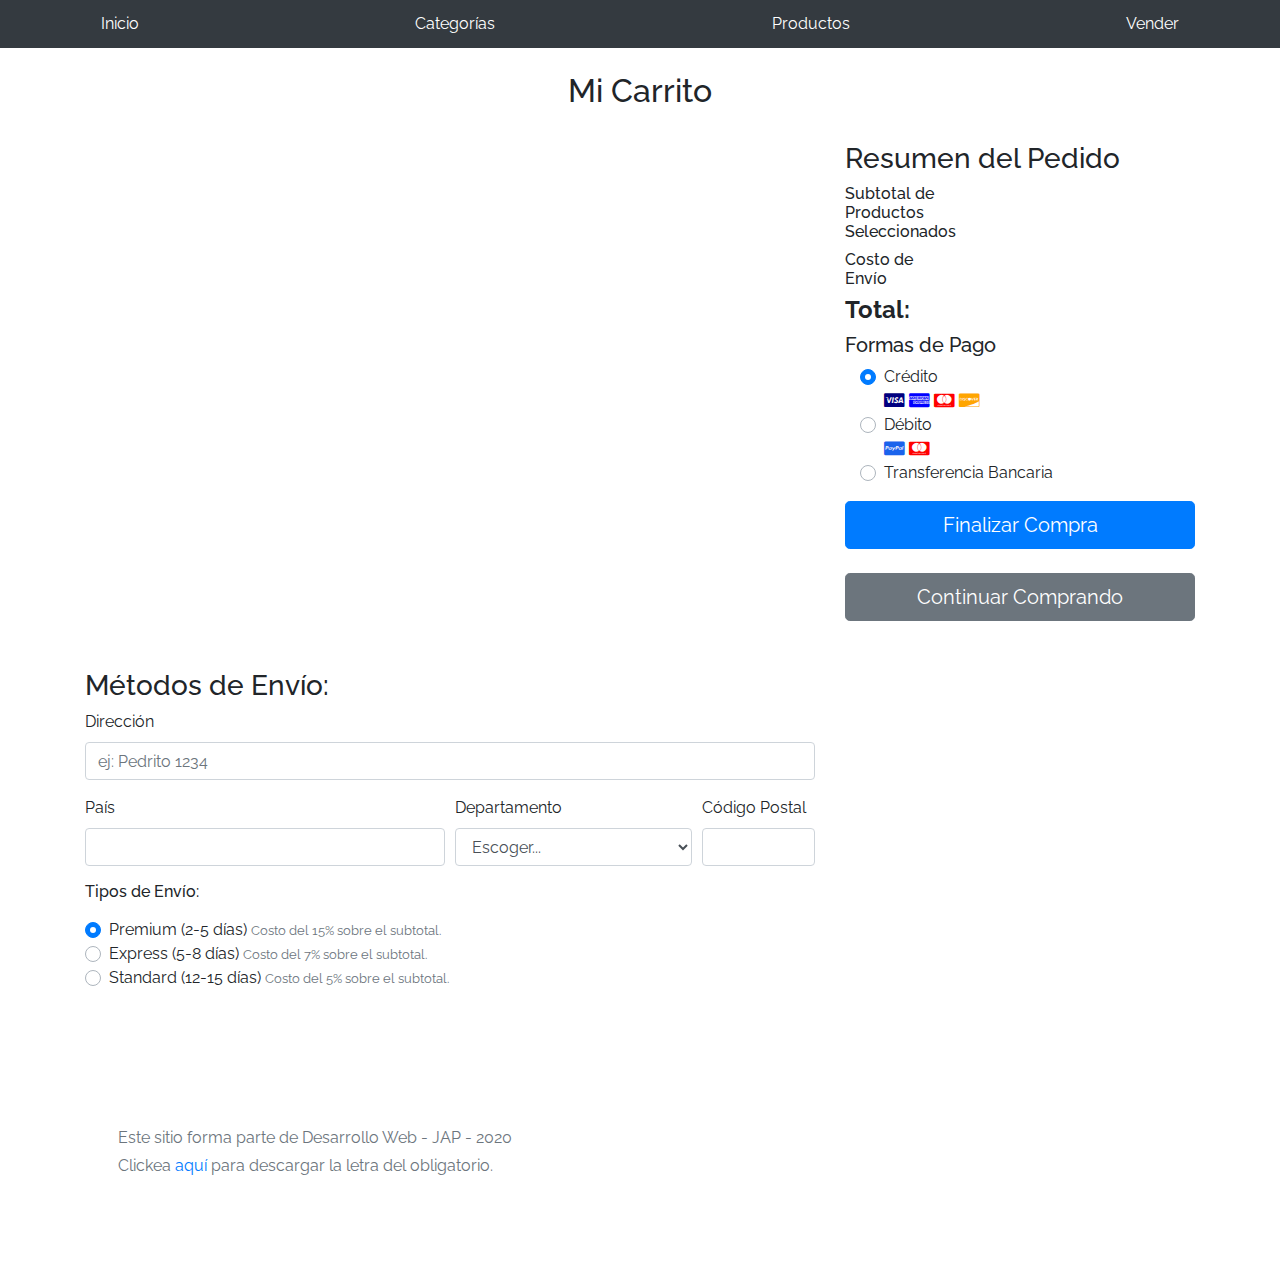
==== cart.html @ c2a8f1bd "entrega5.6" ====
<!DOCTYPE html>
<!-- saved from url=(0049)https://getbootstrap.com/docs/4.3/examples/album/ -->
<html lang="en">

<head>
  <meta http-equiv="Content-Type" content="text/html; charset=UTF-8">

  <meta name="viewport" content="width=device-width, initial-scale=1, shrink-to-fit=no">
  <meta name="description" content="">
  <title>eMercado - Todo lo que busques está aquí</title>

  <link rel="canonical" href="https://getbootstrap.com/docs/4.3/examples/album/">
  <link href="https://fonts.googleapis.com/css?family=Raleway:300,300i,400,400i,700,700i,900,900i" rel="stylesheet">
  <link rel="stylesheet" href="https://cdnjs.cloudflare.com/ajax/libs/font-awesome/4.7.0/css/font-awesome.min.css">

  <style>
    .bd-placeholder-img {
      font-size: 1.125rem;
      text-anchor: middle;
      -webkit-user-select: none;
      -moz-user-select: none;
      -ms-user-select: none;
      user-select: none;
    }

    @media (min-width: 768px) {
      .bd-placeholder-img-lg {
        font-size: 3.5rem;
      }
    }
  </style>
  <link href="css/bootstrap.min.css" rel="stylesheet">
  <link href="css/styles.css" rel="stylesheet">
  <link href="css/dropzone.css" rel="stylesheet">
</head>

<body>
  <nav class="site-header sticky-top py-1 bg-dark">
    <div class="container d-flex flex-column flex-md-row justify-content-between nav-item">
      <a class="py-2 d-none d-md-inline-block nav-link" href="inicioPag.html">Inicio</a>
      <a class="py-2 d-none d-md-inline-block nav-link" href="categories.html">Categorías</a>
      <a class="py-2 d-none d-md-inline-block nav-link" href="products.html">Productos</a>
      <a class="py-2 d-none d-md-inline-block nav-link" href="sell.html">Vender</a>
      <div class="btn-group" id="info-usuario" style="display: none;">
        <button type="button" class="btn btn-primary" id="usuario"></button>
        <button type="button" class="btn btn-primary dropdown-toggle dropdown-toggle-split" data-toggle="dropdown"
          aria-haspopup="true" aria-expanded="false">
          <span class="sr-only">Toggle Dropdown</span>
        </button>
        <div class="dropdown-menu">
          <a class="dropdown-item" href="my-profile.html">Perfil</a>
          <a class="dropdown-item" href="cart.html">Mi Carrito</a>
          <div class="dropdown-divider"></div>
          <a id="salir" class="dropdown-item" href="index.html">Cerrar Sesión</a>
        </div>
      </div>
    </div>
  </nav>
  <div class="container">
    <div class="text-center">
      <br>
      <h2>Mi Carrito</h2>
      <br>
    </div>
    <div class="row">
      <div class="col-12 col-md-8">
        <div id="productosSeleccionados"></div>


      </div>


      <div class="col-md-4 align-item-end">
        <h3>Resumen del Pedido</h3>

        <div class="row">
          <div class="col-md-4">
            <h6>Subtotal de Productos Seleccionados</h6>
          </div>
          <div class="col-md-3 ml-md-auto" id="totalDeProductos"></div>

        </div>
        <div class="row">
          <div class="col-md-4">
            <h6>Costo de Envío</h6>
          </div>
          <div class="col-md-3 ml-md-auto" id="costoEnvio"></div>

        </div>
        <div class="row">
          <div class="col-md-4">
            <h4><strong>Total:</strong></h4>
          </div>
          <div class="col-md-3 ml-md-auto" id="precioFinal"><strong></strong></div>
        </div>
        <div>
          <h5>Formas de Pago</h5>
          <fieldset class="form-group col align-self-center">
            <div class="row">
              <div class="col-sm-10" id="seleccionarPago">
                <div class="custom-control custom-radio">
                  <input class="custom-control-input" type="radio" name="pagosForma" id="credito" value="option1"
                  checked>
                  <label class="custom-control-label" for="credito">
                    Crédito
                  </label>
                  <div class="icon-container">
                    <i class="fa fa-cc-visa" style="color:navy;"></i>
                    <i class="fa fa-cc-amex" style="color:blue;"></i>
                    <i class="fa fa-cc-mastercard" style="color:red;"></i>
                    <i class="fa fa-cc-discover" style="color:orange;"></i>
                  </div>
                </div>
                <div class="custom-control custom-radio">
                  <input class="custom-control-input" type="radio" name="pagosForma" id="debito" value="option2">
                  <label class="custom-control-label" for="debito">
                    Débito
                  </label>
                  <div class="icon-container">
                    <i class="fa fa-cc-paypal" style="color:rgb(26, 99, 236);"></i>
                    <i class="fa fa-cc-mastercard" style="color:red;"></i>
                  </div>
                </div>
                <div class="custom-control custom-radio">
                  <input class="custom-control-input" type="radio" name="pagosForma" id="transferenciaBancaria"
                    value="option3">
                  <label class="custom-control-label" for="transferenciaBancaria">
                    Transferencia Bancaria
                  </label>
                </div>
              </div>
            </div>
          </fieldset>
        </div>

        <button type="submit" class="btn btn-primary btn-lg btn-block" id="finalizarCompra">Finalizar Compra</button>

        <br>

        <a class="btn btn-secondary btn-lg btn-block" href="products.html" role="button">Continuar Comprando</a>

        <br>
      </div>


      <div class="col-12 col-md-8">
        <br>

        <h3>Métodos de Envío:</h3>
        <form>
          <div class="form-group">
            <label for="inputDireccion">Dirección</label>
            <input type="text" class="form-control" id="inputDireccion" placeholder="ej: Pedrito 1234">
          </div>
          <div class="form-row">
            <div class="form-group col-md-6">
              <label for="inputPais">País</label>
              <input type="text" class="form-control" id="inputPais">
            </div>
            <div class="form-group col-md-4">
              <label for="inputDepartamento">Departamento</label>
              <select id="inputDepartamento" class="form-control">
                <option selected>Escoger...</option>
                <option>Artigas</option>
                <option>Canelones</option>
                <option>Cerro Largo</option>
                <option>Colonia</option>
                <option>Durazno</option>
                <option>Flores</option>
                <option>Florida</option>
                <option>Lavalleja</option>
                <option>Maldonado</option>
                <option>Montevideo</option>
                <option>Paysandú</option>
                <option>Río Negro</option>
                <option>Rivera</option>
                <option>Rocha</option>
                <option>Salto</option>
                <option>San José</option>
                <option>Soriano</option>
                <option>Tacuarembó</option>
                <option>Treinta y Tres</option>
              </select>
            </div>
            <div class="form-group col-md-2">
              <label for="inputCodigoPostal">Código Postal</label>
              <input type="number" class="form-control" id="inputCodigoPostal">
            </div>
          </div>
          <h6>Tipos de Envío:</h6>
          <div class="d-block my-3" id="sleccionarTipoEnvio">
            <div class="custom-control custom-radio">
              <input id="tipoPremium" name="envioTipo" type="radio" class="custom-control-input" checked
                value="0.15" required="">
              <label class="custom-control-label" for="tipoPremium">Premium (2-5 días) <small class="text-muted">Costo
                  del 15% sobre el subtotal.</small></label>
            </div>
            <div class="custom-control custom-radio">
              <input id="tipoExpress" name="envioTipo" type="radio" class="custom-control-input" 
                value="0.07" required="">
              <label class="custom-control-label" for="tipoExpress">Express (5-8 días) <small class="text-muted">Costo
                  del 7% sobre el subtotal.</small></label>
            </div>
            <div class="custom-control custom-radio">
              <input id="tipoStandard" name="envioTipo" type="radio" class="custom-control-input" 
                value="0.05" required="">
              <label class="custom-control-label" for="tipoStandard">Standard (12-15 días) <small
                  class="text-muted">Costo del 5% sobre el subtotal.</small></label>
            </div>

          </div>
        </form>
        <br>

      </div>
      <footer class="text-muted">
        <div class="container p-5">
          <p>Este sitio forma parte de Desarrollo Web - JAP - 2020</p>
          <p>Clickea <a target="_blank" href="Letra.pdf">aquí</a> para descargar la letra del obligatorio.</p>
        </div>
      </footer>


    </div>
  </div>
  <div id="spinner-wrapper">
    <div class="lds-ring">
      <div></div>
      <div></div>
      <div></div>
      <div></div>
    </div>
  </div>
  <script src="js/jquery-3.4.1.min.js"></script>
  <script src="js/bootstrap.bundle.min.js"></script>
  <script src="js/dropzone.js"></script>
  <script src="js/init.js"></script>
  <script src="js/cart.js"></script>
  
</body>

</html>
---- css/styles.css ----
.jumbotron, .card-body, .container, .site-header{
    font-family: 'Raleway', serif !important;
}

.jumbotron .display-4{
    font-weight: bold;
}

.jumbotron {
  height: 50vh;
  padding: 5em inherit;
  margin-bottom: 0;
  background-color: #53C0FB;
  background: url('../img/cover_back.png');
  background-size: cover;
  background-position: center;
  background-repeat: no-repeat;
  color: black;
  font-weight: bold;
}

@media (min-width: 768px) {
  .jumbotron {
    padding-top: 6rem;
    padding-bottom: 6rem;
  }
}

.jumbotron p:last-child {
  margin-bottom: 0;
}

.jumbotron-heading {
  font-weight: 300;
}

.jumbotron .container {
  max-width: 40rem;
  background-color: rgba(255, 255, 255, 0.5);
  border-radius: 10px;
  text-shadow: 1px 1px 2px grey;
}

.jumbotron .lead{
  font-size: 38px;
}

footer {
  padding-top: 3rem;
  padding-bottom: 3rem;
}

footer p {
  margin-bottom: .25rem;
}

.site-header a {
  color: white;
  transition: ease-in-out color .15s;
}

.light-text {
  color: white;
}

.site-header .dropdown-menu a {
  color: black;
}

.dropzone{
  border: 2px dashed #0087F7;
  border-radius: 5px;
  background: white;
}

.alert{
  position: fixed;
  top:80px;
  width: 50%;
  left: 50%;
  transform: translate(-50%, 0);
}

.lds-ring {
  display: inline-block;
  position: relative;
  width: 64px;
  height: 64px;
  top:50%;
  left: 50%;
}
.lds-ring div {
  box-sizing: border-box;
  display: block;
  position: absolute;
  width: 51px;
  height: 51px;
  margin: 6px;
  border: 6px solid #fff;
  border-radius: 50%;
  animation: lds-ring 1.2s cubic-bezier(0.5, 0, 0.5, 1) infinite;
  border-color: #fff transparent transparent transparent;
}
.lds-ring div:nth-child(1) {
  animation-delay: -0.45s;
}
.lds-ring div:nth-child(2) {
  animation-delay: -0.3s;
}
.lds-ring div:nth-child(3) {
  animation-delay: -0.15s;
}
@keyframes lds-ring {
  0% {
    transform: rotate(0deg);
  }
  100% {
    transform: rotate(360deg);
  }
}

#spinner-wrapper{
  position: fixed;
  background-color: rgba(0,0,0,0.5);
  width:100%;
  height: 100%;
  top:0;
  left:0;
  z-index: 1021;
  display: none;
}

a.custom-card,
a.custom-card:hover {
  color: inherit;
  text-decoration: inherit;
}

.checked {
  color: orange;
}
.img-estilo {
  float: right;
  padding: .25rem;
  border-radius: .25rem;
  max-width: 50%;
  height: auto;
}
.bloque-productos{
  padding: .75rem 1.25rem;
  margin-bottom: -1px;
  border: 1px solid rgba(0,0,0,.125);
  margin-left: auto;
  margin-right: auto;
}
#info-usuario {
  color: white;
  display: flex; 
}
.contenido-coment {
  border: 1px solid rgb(204, 204, 204);
  background-color: rgb(168, 190, 238);
  border-radius: 5px;
  padding: 16px;
  margin: 16px 0
}

.contenido-coment::after {
  content: "";
  
  display: table;
}
.contenido-coment span {
  font-size: 20px;
  margin-right: 15px;
  
}
#puntuacion {
  position: relative;
  overflow: hidden;
  display: inline-block;
  }

#puntuacion input {
  position: absolute;
  top: -100px;
  }


#puntuacion label {
  float: right;
  color: #c1b8b8;
  font-size: 30px; 
  }

#puntuacion label:hover,
#puntuacion label:hover ~ label,
#puntuacion input:checked ~ label {
  color:orange;
  }

.bd-example {
  position: relative;
  padding: 1rem;
  margin: 1rem -15px 0;
  border: solid #f8f9fa;
  border-width: .2rem 0 0;
}
---- css/dropzone.css ----
/*
 * The MIT License
 * Copyright (c) 2012 Matias Meno <m@tias.me>
 */
.dropzone, .dropzone * {
  box-sizing: border-box; }

.dropzone {
  position: relative; }
  .dropzone .dz-preview {
    position: relative;
    display: inline-block;
    width: 120px;
    margin: 0.5em; }
    .dropzone .dz-preview .dz-progress {
      display: block;
      height: 15px;
      border: 1px solid #aaa; }
      .dropzone .dz-preview .dz-progress .dz-upload {
        display: block;
        height: 100%;
        width: 0;
        background: green; }
    .dropzone .dz-preview .dz-error-message {
      color: red;
      display: none; }
    .dropzone .dz-preview.dz-error .dz-error-message, .dropzone .dz-preview.dz-error .dz-error-mark {
      display: block; }
    .dropzone .dz-preview.dz-success .dz-success-mark {
      display: block; }
    .dropzone .dz-preview .dz-error-mark, .dropzone .dz-preview .dz-success-mark {
      position: absolute;
      display: none;
      left: 30px;
      top: 30px;
      width: 54px;
      height: 58px;
      left: 50%;
      margin-left: -27px; }

@-webkit-keyframes passing-through {
  0% {
    opacity: 0;
    -webkit-transform: translateY(40px);
    -moz-transform: translateY(40px);
    -ms-transform: translateY(40px);
    -o-transform: translateY(40px);
    transform: translateY(40px); }
  30%, 70% {
    opacity: 1;
    -webkit-transform: translateY(0px);
    -moz-transform: translateY(0px);
    -ms-transform: translateY(0px);
    -o-transform: translateY(0px);
    transform: translateY(0px); }
  100% {
    opacity: 0;
    -webkit-transform: translateY(-40px);
    -moz-transform: translateY(-40px);
    -ms-transform: translateY(-40px);
    -o-transform: translateY(-40px);
    transform: translateY(-40px); } }
@-moz-keyframes passing-through {
  0% {
    opacity: 0;
    -webkit-transform: translateY(40px);
    -moz-transform: translateY(40px);
    -ms-transform: translateY(40px);
    -o-transform: translateY(40px);
    transform: translateY(40px); }
  30%, 70% {
    opacity: 1;
    -webkit-transform: translateY(0px);
    -moz-transform: translateY(0px);
    -ms-transform: translateY(0px);
    -o-transform: translateY(0px);
    transform: translateY(0px); }
  100% {
    opacity: 0;
    -webkit-transform: translateY(-40px);
    -moz-transform: translateY(-40px);
    -ms-transform: translateY(-40px);
    -o-transform: translateY(-40px);
    transform: translateY(-40px); } }
@keyframes passing-through {
  0% {
    opacity: 0;
    -webkit-transform: translateY(40px);
    -moz-transform: translateY(40px);
    -ms-transform: translateY(40px);
    -o-transform: translateY(40px);
    transform: translateY(40px); }
  30%, 70% {
    opacity: 1;
    -webkit-transform: translateY(0px);
    -moz-transform: translateY(0px);
    -ms-transform: translateY(0px);
    -o-transform: translateY(0px);
    transform: translateY(0px); }
  100% {
    opacity: 0;
    -webkit-transform: translateY(-40px);
    -moz-transform: translateY(-40px);
    -ms-transform: translateY(-40px);
    -o-transform: translateY(-40px);
    transform: translateY(-40px); } }
@-webkit-keyframes slide-in {
  0% {
    opacity: 0;
    -webkit-transform: translateY(40px);
    -moz-transform: translateY(40px);
    -ms-transform: translateY(40px);
    -o-transform: translateY(40px);
    transform: translateY(40px); }
  30% {
    opacity: 1;
    -webkit-transform: translateY(0px);
    -moz-transform: translateY(0px);
    -ms-transform: translateY(0px);
    -o-transform: translateY(0px);
    transform: translateY(0px); } }
@-moz-keyframes slide-in {
  0% {
    opacity: 0;
    -webkit-transform: translateY(40px);
    -moz-transform: translateY(40px);
    -ms-transform: translateY(40px);
    -o-transform: translateY(40px);
    transform: translateY(40px); }
  30% {
    opacity: 1;
    -webkit-transform: translateY(0px);
    -moz-transform: translateY(0px);
    -ms-transform: translateY(0px);
    -o-transform: translateY(0px);
    transform: translateY(0px); } }
@keyframes slide-in {
  0% {
    opacity: 0;
    -webkit-transform: translateY(40px);
    -moz-transform: translateY(40px);
    -ms-transform: translateY(40px);
    -o-transform: translateY(40px);
    transform: translateY(40px); }
  30% {
    opacity: 1;
    -webkit-transform: translateY(0px);
    -moz-transform: translateY(0px);
    -ms-transform: translateY(0px);
    -o-transform: translateY(0px);
    transform: translateY(0px); } }
@-webkit-keyframes pulse {
  0% {
    -webkit-transform: scale(1);
    -moz-transform: scale(1);
    -ms-transform: scale(1);
    -o-transform: scale(1);
    transform: scale(1); }
  10% {
    -webkit-transform: scale(1.1);
    -moz-transform: scale(1.1);
    -ms-transform: scale(1.1);
    -o-transform: scale(1.1);
    transform: scale(1.1); }
  20% {
    -webkit-transform: scale(1);
    -moz-transform: scale(1);
    -ms-transform: scale(1);
    -o-transform: scale(1);
    transform: scale(1); } }
@-moz-keyframes pulse {
  0% {
    -webkit-transform: scale(1);
    -moz-transform: scale(1);
    -ms-transform: scale(1);
    -o-transform: scale(1);
    transform: scale(1); }
  10% {
    -webkit-transform: scale(1.1);
    -moz-transform: scale(1.1);
    -ms-transform: scale(1.1);
    -o-transform: scale(1.1);
    transform: scale(1.1); }
  20% {
    -webkit-transform: scale(1);
    -moz-transform: scale(1);
    -ms-transform: scale(1);
    -o-transform: scale(1);
    transform: scale(1); } }
@keyframes pulse {
  0% {
    -webkit-transform: scale(1);
    -moz-transform: scale(1);
    -ms-transform: scale(1);
    -o-transform: scale(1);
    transform: scale(1); }
  10% {
    -webkit-transform: scale(1.1);
    -moz-transform: scale(1.1);
    -ms-transform: scale(1.1);
    -o-transform: scale(1.1);
    transform: scale(1.1); }
  20% {
    -webkit-transform: scale(1);
    -moz-transform: scale(1);
    -ms-transform: scale(1);
    -o-transform: scale(1);
    transform: scale(1); } }
#file-upload, #file-upload * {
  box-sizing: border-box; }

#file-upload {
  min-height: 150px;
  border: 2px dashed silver;
  border-radius: 5px;
  background: white;
margin-bottom: 10px;}
  #file-upload.dz-clickable {
    cursor: pointer; }
    #file-upload.dz-clickable * {
      cursor: default; }
    #file-upload.dz-clickable .dz-message, #file-upload.dz-clickable .dz-message * {
      cursor: pointer; }
  #file-upload.dz-started .dz-message {
    display: none; }
  #file-upload.dz-drag-hover {
    border-style: solid; }
    #file-upload.dz-drag-hover .dz-message {
      opacity: 0.5; }
  #file-upload .dz-message {
    text-align: center;
    margin: 4em 0; }
  #file-upload .dz-preview {
    position: relative;
    display: inline-block;
    vertical-align: top;
    margin: 16px;
    min-height: 100px; }
    #file-upload .dz-preview:hover {
      z-index: 1000; }
      #file-upload .dz-preview:hover .dz-details {
        opacity: 1; }
    #file-upload .dz-preview.dz-file-preview .dz-image {
      border-radius: 20px;
      background: #999;
      background: linear-gradient(to bottom, #eee, #ddd); }
    #file-upload .dz-preview.dz-file-preview .dz-details {
      opacity: 1; }
    #file-upload .dz-preview.dz-image-preview {
      background: white; }
      #file-upload .dz-preview.dz-image-preview .dz-details {
        -webkit-transition: opacity 0.2s linear;
        -moz-transition: opacity 0.2s linear;
        -ms-transition: opacity 0.2s linear;
        -o-transition: opacity 0.2s linear;
        transition: opacity 0.2s linear; }
    #file-upload .dz-preview .dz-remove {
      font-size: 14px;
      text-align: center;
      display: block;
      cursor: pointer;
      border: none; }
      #file-upload .dz-preview .dz-remove:hover {
        text-decoration: underline; }
    #file-upload .dz-preview:hover .dz-details {
      opacity: 1; }
    #file-upload .dz-preview .dz-details {
      z-index: 20;
      position: absolute;
      top: 0;
      left: 0;
      opacity: 0;
      font-size: 13px;
      min-width: 100%;
      max-width: 100%;
      padding: 2em 1em;
      text-align: center;
      color: rgba(0, 0, 0, 0.9);
      line-height: 150%; }
      #file-upload .dz-preview .dz-details .dz-size {
        margin-bottom: 1em;
        font-size: 16px; }
      #file-upload .dz-preview .dz-details .dz-filename {
        white-space: nowrap; }
        #file-upload .dz-preview .dz-details .dz-filename:hover span {
          border: 1px solid rgba(200, 200, 200, 0.8);
          background-color: rgba(255, 255, 255, 0.8); }
        #file-upload .dz-preview .dz-details .dz-filename:not(:hover) {
          overflow: hidden;
          text-overflow: ellipsis; }
          #file-upload .dz-preview .dz-details .dz-filename:not(:hover) span {
            border: 1px solid transparent; }
      #file-upload .dz-preview .dz-details .dz-filename span, #file-upload .dz-preview .dz-details .dz-size span {
        background-color: rgba(255, 255, 255, 0.4);
        padding: 0 0.4em;
        border-radius: 3px; }
    #file-upload .dz-preview:hover .dz-image img {
      -webkit-transform: scale(1.05, 1.05);
      -moz-transform: scale(1.05, 1.05);
      -ms-transform: scale(1.05, 1.05);
      -o-transform: scale(1.05, 1.05);
      transform: scale(1.05, 1.05);
      -webkit-filter: blur(8px);
      filter: blur(8px); }
    #file-upload .dz-preview .dz-image {
      border-radius: 20px;
      overflow: hidden;
      width: 120px;
      height: 120px;
      position: relative;
      display: block;
      z-index: 10; }
      #file-upload .dz-preview .dz-image img {
        display: block; }
    #file-upload .dz-preview.dz-success .dz-success-mark {
      -webkit-animation: passing-through 3s cubic-bezier(0.77, 0, 0.175, 1);
      -moz-animation: passing-through 3s cubic-bezier(0.77, 0, 0.175, 1);
      -ms-animation: passing-through 3s cubic-bezier(0.77, 0, 0.175, 1);
      -o-animation: passing-through 3s cubic-bezier(0.77, 0, 0.175, 1);
      animation: passing-through 3s cubic-bezier(0.77, 0, 0.175, 1); }
    #file-upload .dz-preview.dz-error .dz-error-mark {
      opacity: 1;
      -webkit-animation: slide-in 3s cubic-bezier(0.77, 0, 0.175, 1);
      -moz-animation: slide-in 3s cubic-bezier(0.77, 0, 0.175, 1);
      -ms-animation: slide-in 3s cubic-bezier(0.77, 0, 0.175, 1);
      -o-animation: slide-in 3s cubic-bezier(0.77, 0, 0.175, 1);
      animation: slide-in 3s cubic-bezier(0.77, 0, 0.175, 1); }
    #file-upload .dz-preview .dz-success-mark, #file-upload .dz-preview .dz-error-mark {
      pointer-events: none;
      opacity: 0;
      z-index: 500;
      position: absolute;
      display: block;
      top: 50%;
      left: 50%;
      margin-left: -27px;
      margin-top: -27px; }
      #file-upload .dz-preview .dz-success-mark svg, #file-upload .dz-preview .dz-error-mark svg {
        display: block;
        width: 54px;
        height: 54px; }
    #file-upload .dz-preview.dz-processing .dz-progress {
      opacity: 1;
      -webkit-transition: all 0.2s linear;
      -moz-transition: all 0.2s linear;
      -ms-transition: all 0.2s linear;
      -o-transition: all 0.2s linear;
      transition: all 0.2s linear; }
    #file-upload .dz-preview.dz-complete .dz-progress {
      opacity: 0;
      -webkit-transition: opacity 0.4s ease-in;
      -moz-transition: opacity 0.4s ease-in;
      -ms-transition: opacity 0.4s ease-in;
      -o-transition: opacity 0.4s ease-in;
      transition: opacity 0.4s ease-in; }
    #file-upload .dz-preview:not(.dz-processing) .dz-progress {
      -webkit-animation: pulse 6s ease infinite;
      -moz-animation: pulse 6s ease infinite;
      -ms-animation: pulse 6s ease infinite;
      -o-animation: pulse 6s ease infinite;
      animation: pulse 6s ease infinite; }
    #file-upload .dz-preview .dz-progress {
      opacity: 1;
      z-index: 1000;
      pointer-events: none;
      position: absolute;
      height: 16px;
      left: 50%;
      top: 50%;
      margin-top: -8px;
      width: 80px;
      margin-left: -40px;
      background: rgba(255, 255, 255, 0.9);
      -webkit-transform: scale(1);
      border-radius: 8px;
      overflow: hidden; }
      #file-upload .dz-preview .dz-progress .dz-upload {
        background: #333;
        background: linear-gradient(to bottom, #666, #444);
        position: absolute;
        top: 0;
        left: 0;
        bottom: 0;
        width: 0;
        -webkit-transition: width 300ms ease-in-out;
        -moz-transition: width 300ms ease-in-out;
        -ms-transition: width 300ms ease-in-out;
        -o-transition: width 300ms ease-in-out;
        transition: width 300ms ease-in-out; }
    #file-upload .dz-preview.dz-error .dz-error-message {
      display: block; }
    #file-upload .dz-preview.dz-error:hover .dz-error-message {
      opacity: 1;
      pointer-events: auto; }
    #file-upload .dz-preview .dz-error-message {
      pointer-events: none;
      z-index: 1000;
      position: absolute;
      display: block;
      display: none;
      opacity: 0;
      -webkit-transition: opacity 0.3s ease;
      -moz-transition: opacity 0.3s ease;
      -ms-transition: opacity 0.3s ease;
      -o-transition: opacity 0.3s ease;
      transition: opacity 0.3s ease;
      border-radius: 8px;
      font-size: 13px;
      top: 130px;
      left: -10px;
      width: 140px;
      background: #be2626;
      background: linear-gradient(to bottom, #be2626, #a92222);
      padding: 0.5em 1.2em;
      color: white; }
      #file-upload .dz-preview .dz-error-message:after {
        content: '';
        position: absolute;
        top: -6px;
        left: 64px;
        width: 0;
        height: 0;
        border-left: 6px solid transparent;
        border-right: 6px solid transparent;
        border-bottom: 6px solid #be2626; }

#file-upload .dz-preview.dz-error .dz-error-message, #file-upload .dz-preview.dz-error .dz-error-mark{
  display: none;
}
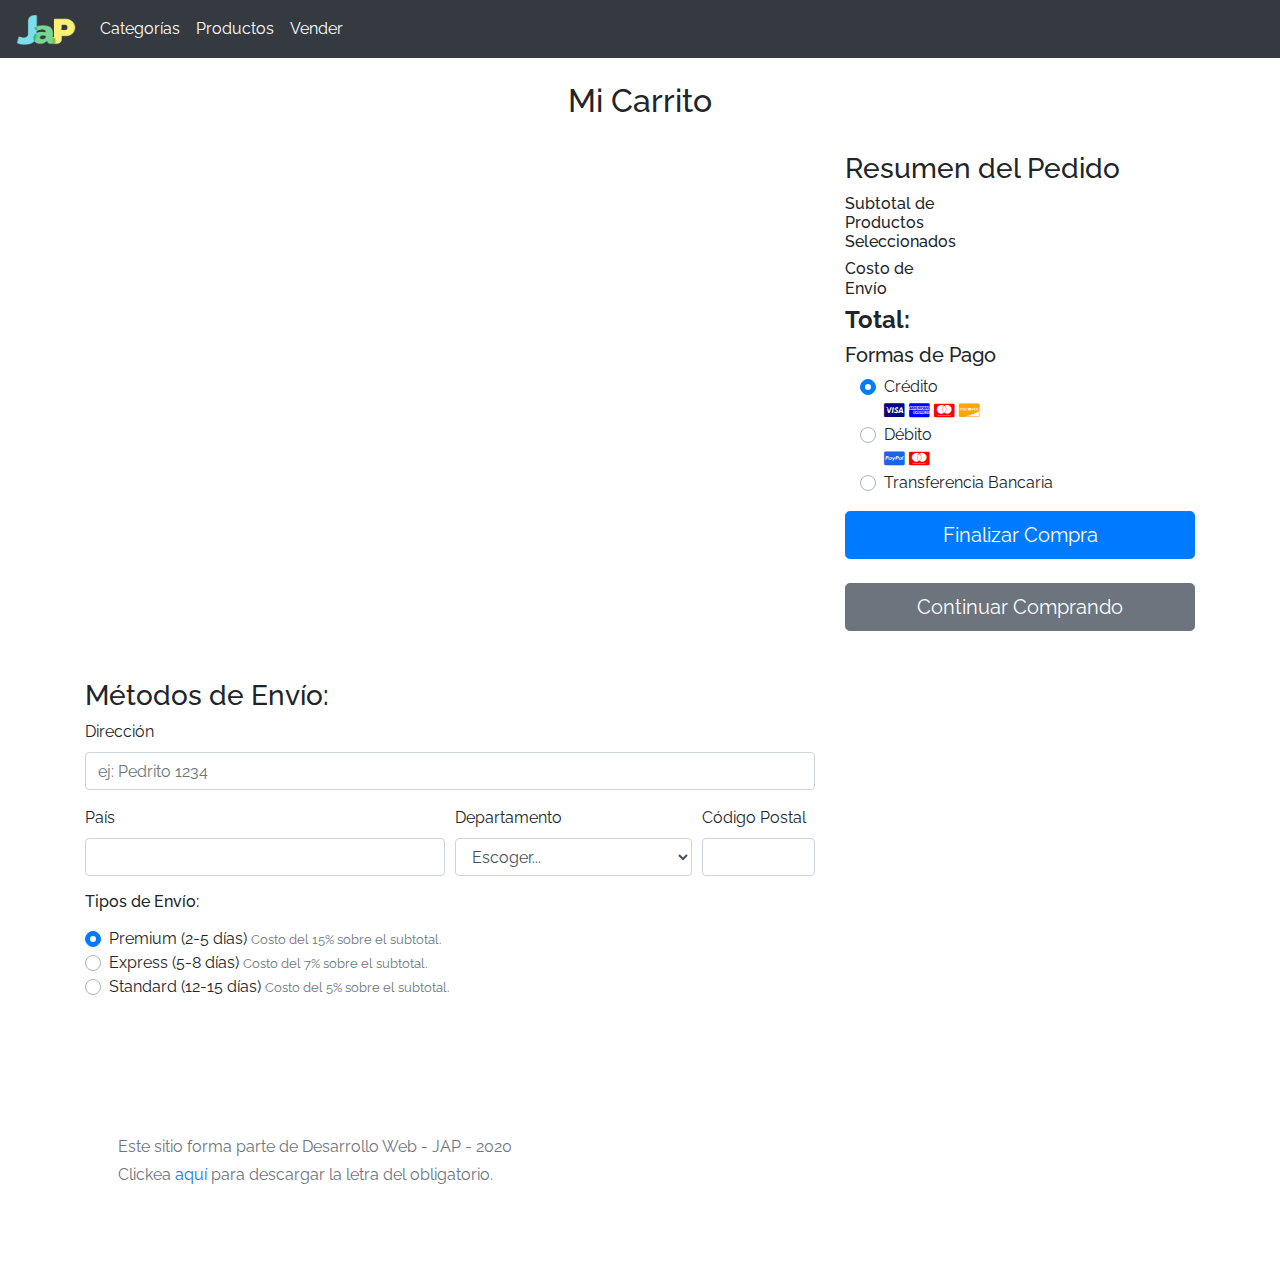
==== commit 7987df34: "entrega 6" ====
--- a/cart.html
+++ b/cart.html
@@ -35,25 +35,42 @@
 </head>
 
 <body>
-  <nav class="site-header sticky-top py-1 bg-dark">
-    <div class="container d-flex flex-column flex-md-row justify-content-between nav-item">
-      <a class="py-2 d-none d-md-inline-block nav-link" href="inicioPag.html">Inicio</a>
-      <a class="py-2 d-none d-md-inline-block nav-link" href="categories.html">Categorías</a>
-      <a class="py-2 d-none d-md-inline-block nav-link" href="products.html">Productos</a>
-      <a class="py-2 d-none d-md-inline-block nav-link" href="sell.html">Vender</a>
-      <div class="btn-group" id="info-usuario" style="display: none;">
-        <button type="button" class="btn btn-primary" id="usuario"></button>
-        <button type="button" class="btn btn-primary dropdown-toggle dropdown-toggle-split" data-toggle="dropdown"
-          aria-haspopup="true" aria-expanded="false">
-          <span class="sr-only">Toggle Dropdown</span>
-        </button>
-        <div class="dropdown-menu">
-          <a class="dropdown-item" href="my-profile.html">Perfil</a>
-          <a class="dropdown-item" href="cart.html">Mi Carrito</a>
-          <div class="dropdown-divider"></div>
-          <a id="salir" class="dropdown-item" href="index.html">Cerrar Sesión</a>
-        </div>
-      </div>
+  <nav class="navbar navbar-expand-lg site-header navbar-dark bg-dark">
+    <button class="navbar-toggler" type="button" data-toggle="collapse" data-target="#navbarTogglerDemo01" aria-controls="navbarTogglerDemo01" aria-expanded="false" aria-label="Toggle navigation">
+      <span class="navbar-toggler-icon"></span>
+    </button>
+    <a class="navbar-brand" href="inicioPag.html">
+      <img src="img/inicio.png" width="60" height="30" alt="jap">
+    </a>
+  
+  
+    <div class="collapse navbar-collapse" id="navbarTogglerDemo01">
+      <ul class="navbar-nav mr-auto">
+        <li class="nav-item active">
+          <a class="nav-link" href="categories.html">Categorías</a>
+        </li>
+        <li class="nav-item active">
+          <a class="nav-link" href="products.html">Productos</a>
+        </li>
+        <li class="nav-item active">
+          <a class="nav-link" href="sell.html">Vender</a>
+        </li>
+      </ul>
+      <form class="my-2 my-lg-2">
+        <div class="btn-group" id="info-usuario" style="display: none;">
+          <button type="button" class="btn btn-info" id="usuario"></button>
+          <button type="button" class="btn btn-info dropdown-toggle dropdown-toggle-split" data-toggle="dropdown"
+            aria-haspopup="true" aria-expanded="false">
+            <span class="sr-only"></span>
+          </button>
+          <div class="dropdown-menu">
+            <a class="dropdown-item" href="my-profile.html">Perfil</a>
+            <a class="dropdown-item" href="cart.html">Mi Carrito</a>
+            <div class="dropdown-divider"></div>
+            <a id="salir" class="dropdown-item" href="index.html">Cerrar Sesión</a>
+          </div>
+        </div>
+      </form>
     </div>
   </nav>
   <div class="container">
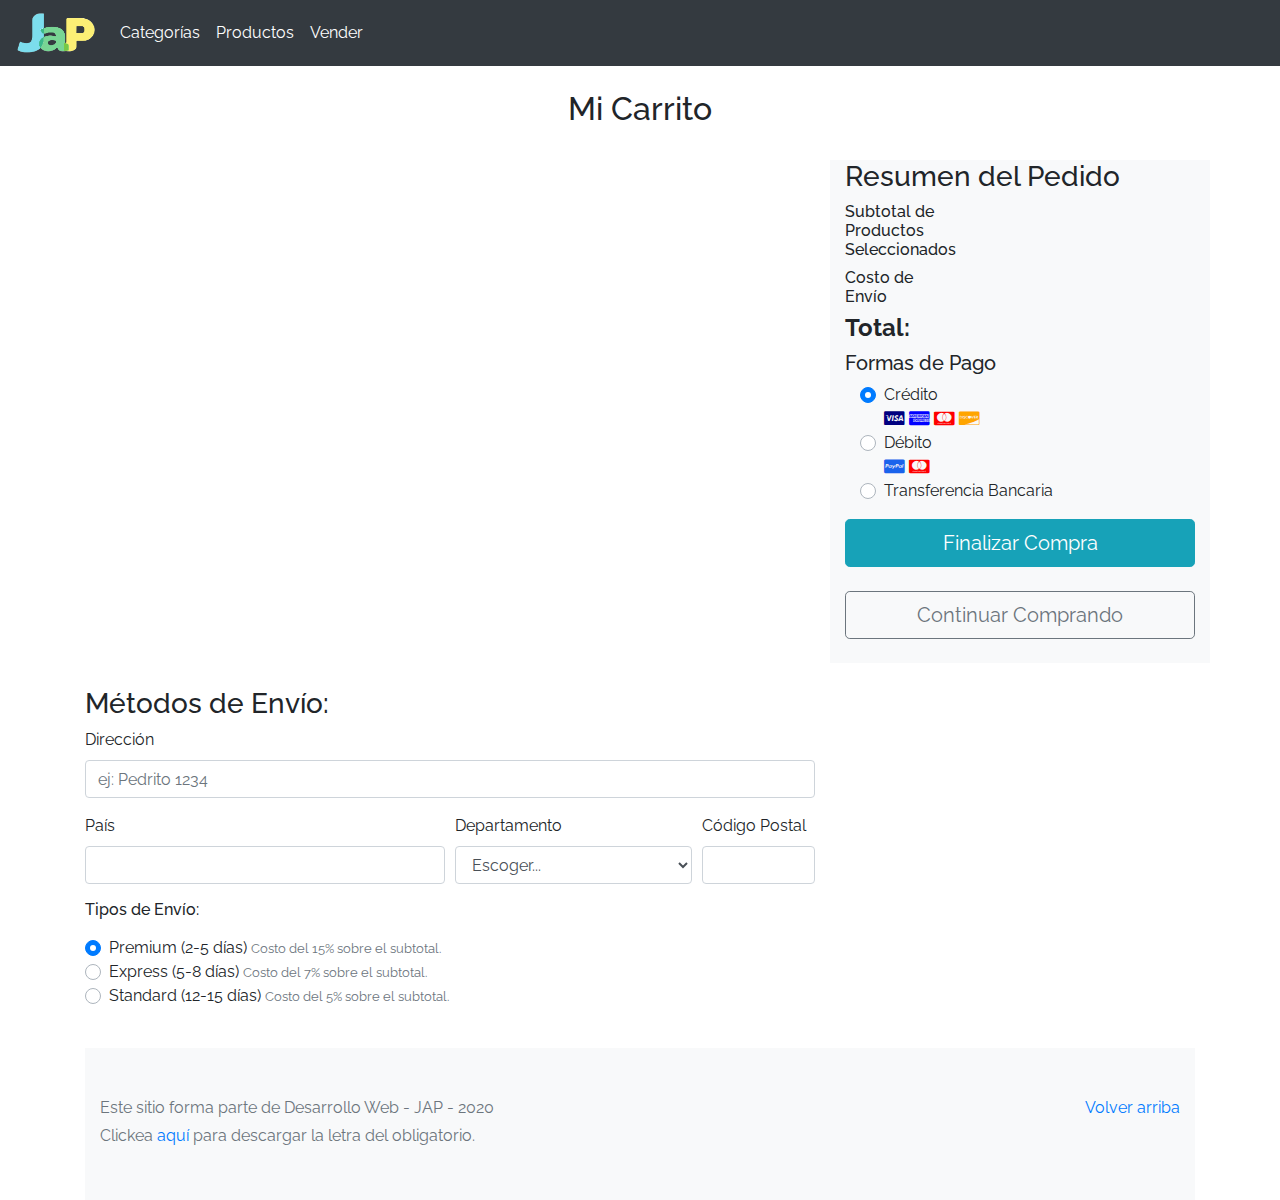
==== commit a49255cb: "entrega 6.1" ====
--- a/cart.html
+++ b/cart.html
@@ -40,7 +40,7 @@
       <span class="navbar-toggler-icon"></span>
     </button>
     <a class="navbar-brand" href="inicioPag.html">
-      <img src="img/inicio.png" width="60" height="30" alt="jap">
+      <img src="img/inicio.png" width="80" height="40" alt="jap">
     </a>
   
   
@@ -87,7 +87,7 @@
       </div>
 
 
-      <div class="col-md-4 align-item-end">
+      <div class="col-md-4 align-item-end bg-light">
         <h3>Resumen del Pedido</h3>
 
         <div class="row">
@@ -150,11 +150,11 @@
           </fieldset>
         </div>
 
-        <button type="submit" class="btn btn-primary btn-lg btn-block" id="finalizarCompra">Finalizar Compra</button>
-
-        <br>
-
-        <a class="btn btn-secondary btn-lg btn-block" href="products.html" role="button">Continuar Comprando</a>
+        <button type="submit" class="btn btn-info btn-lg btn-block" id="finalizarCompra">Finalizar Compra</button>
+
+        <br>
+
+        <a class="btn btn-outline-secondary btn-lg btn-block" href="products.html" role="button">Continuar Comprando</a>
 
         <br>
       </div>
@@ -167,41 +167,41 @@
         <form>
           <div class="form-group">
             <label for="inputDireccion">Dirección</label>
-            <input type="text" class="form-control" id="inputDireccion" placeholder="ej: Pedrito 1234">
+            <input type="text" class="form-control" id="inputDireccion" placeholder="ej: Pedrito 1234" value="">
           </div>
           <div class="form-row">
             <div class="form-group col-md-6">
               <label for="inputPais">País</label>
-              <input type="text" class="form-control" id="inputPais">
+              <input type="text" class="form-control" id="inputPais" value="">
             </div>
             <div class="form-group col-md-4">
               <label for="inputDepartamento">Departamento</label>
               <select id="inputDepartamento" class="form-control">
-                <option selected>Escoger...</option>
-                <option>Artigas</option>
-                <option>Canelones</option>
-                <option>Cerro Largo</option>
-                <option>Colonia</option>
-                <option>Durazno</option>
-                <option>Flores</option>
-                <option>Florida</option>
-                <option>Lavalleja</option>
-                <option>Maldonado</option>
-                <option>Montevideo</option>
-                <option>Paysandú</option>
-                <option>Río Negro</option>
-                <option>Rivera</option>
-                <option>Rocha</option>
-                <option>Salto</option>
-                <option>San José</option>
-                <option>Soriano</option>
-                <option>Tacuarembó</option>
-                <option>Treinta y Tres</option>
+                <option selected value="">Escoger...</option>
+                <option value="1">Artigas</option>
+                <option value="2">Canelones</option>
+                <option value="3">Cerro Largo</option>
+                <option value="4">Colonia</option>
+                <option value="5">Durazno</option>
+                <option value="6">Flores</option>
+                <option value="7">Florida</option>
+                <option value="8">Lavalleja</option>
+                <option value="9">Maldonado</option>
+                <option value="10">Montevideo</option>
+                <option value="11">Paysandú</option>
+                <option value="12">Río Negro</option>
+                <option value="13">Rivera</option>
+                <option value="14">Rocha</option>
+                <option value="15">Salto</option>
+                <option value="16">San José</option>
+                <option value="17">Soriano</option>
+                <option value="18">Tacuarembó</option>
+                <option value="19">Treinta y Tres</option>
               </select>
             </div>
             <div class="form-group col-md-2">
               <label for="inputCodigoPostal">Código Postal</label>
-              <input type="number" class="form-control" id="inputCodigoPostal">
+              <input type="number" class="form-control" id="inputCodigoPostal" value="">
             </div>
           </div>
           <h6>Tipos de Envío:</h6>
@@ -230,15 +230,17 @@
         <br>
 
       </div>
-      <footer class="text-muted">
-        <div class="container p-5">
-          <p>Este sitio forma parte de Desarrollo Web - JAP - 2020</p>
-          <p>Clickea <a target="_blank" href="Letra.pdf">aquí</a> para descargar la letra del obligatorio.</p>
-        </div>
-      </footer>
-
-
-    </div>
+    
+    </div>
+    <footer class="text-muted bg-light">
+      <div class="container">
+        <p class="float-right">
+          <a href="#">Volver arriba</a>
+        </p>
+        <p>Este sitio forma parte de Desarrollo Web - JAP - 2020</p>
+        <p>Clickea <a target="_blank" href="Letra.pdf">aquí</a> para descargar la letra del obligatorio.</p>
+      </div>
+    </footer>
   </div>
   <div id="spinner-wrapper">
     <div class="lds-ring">
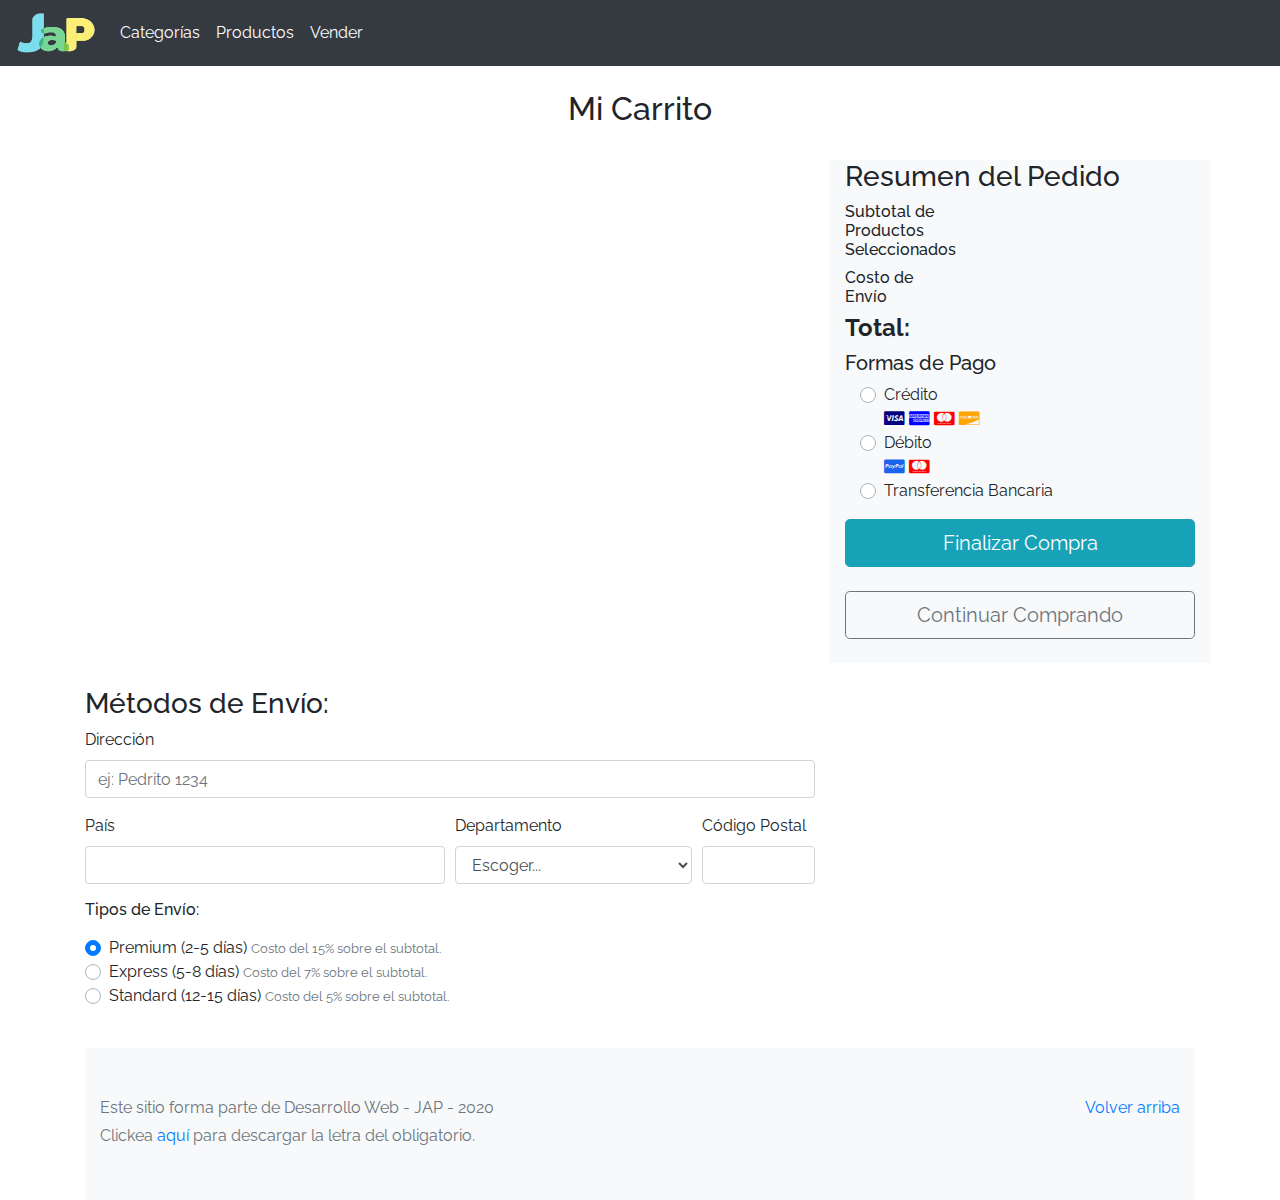
==== commit 242e9bd9: "entrega 6.3" ====
--- a/cart.html
+++ b/cart.html
@@ -36,14 +36,15 @@
 
 <body>
   <nav class="navbar navbar-expand-lg site-header navbar-dark bg-dark">
-    <button class="navbar-toggler" type="button" data-toggle="collapse" data-target="#navbarTogglerDemo01" aria-controls="navbarTogglerDemo01" aria-expanded="false" aria-label="Toggle navigation">
+    <button class="navbar-toggler" type="button" data-toggle="collapse" data-target="#navbarTogglerDemo01"
+      aria-controls="navbarTogglerDemo01" aria-expanded="false" aria-label="Toggle navigation">
       <span class="navbar-toggler-icon"></span>
     </button>
     <a class="navbar-brand" href="inicioPag.html">
       <img src="img/inicio.png" width="80" height="40" alt="jap">
     </a>
-  
-  
+
+
     <div class="collapse navbar-collapse" id="navbarTogglerDemo01">
       <ul class="navbar-nav mr-auto">
         <li class="nav-item active">
@@ -117,7 +118,7 @@
               <div class="col-sm-10" id="seleccionarPago">
                 <div class="custom-control custom-radio">
                   <input class="custom-control-input" type="radio" name="pagosForma" id="credito" value="option1"
-                  checked>
+                    data-toggle="modal" data-target="#modal1">
                   <label class="custom-control-label" for="credito">
                     Crédito
                   </label>
@@ -129,7 +130,7 @@
                   </div>
                 </div>
                 <div class="custom-control custom-radio">
-                  <input class="custom-control-input" type="radio" name="pagosForma" id="debito" value="option2">
+                  <input class="custom-control-input" type="radio" name="pagosForma" id="debito" value="option2"  data-toggle="modal" data-target="#modal2">
                   <label class="custom-control-label" for="debito">
                     Débito
                   </label>
@@ -140,7 +141,7 @@
                 </div>
                 <div class="custom-control custom-radio">
                   <input class="custom-control-input" type="radio" name="pagosForma" id="transferenciaBancaria"
-                    value="option3">
+                    value="option3" data-toggle="modal" data-target="#modal3">
                   <label class="custom-control-label" for="transferenciaBancaria">
                     Transferencia Bancaria
                   </label>
@@ -207,20 +208,20 @@
           <h6>Tipos de Envío:</h6>
           <div class="d-block my-3" id="sleccionarTipoEnvio">
             <div class="custom-control custom-radio">
-              <input id="tipoPremium" name="envioTipo" type="radio" class="custom-control-input" checked
-                value="0.15" required="">
+              <input id="tipoPremium" name="envioTipo" type="radio" class="custom-control-input" checked value="0.15"
+                required="">
               <label class="custom-control-label" for="tipoPremium">Premium (2-5 días) <small class="text-muted">Costo
                   del 15% sobre el subtotal.</small></label>
             </div>
             <div class="custom-control custom-radio">
-              <input id="tipoExpress" name="envioTipo" type="radio" class="custom-control-input" 
-                value="0.07" required="">
+              <input id="tipoExpress" name="envioTipo" type="radio" class="custom-control-input" value="0.07"
+                required="">
               <label class="custom-control-label" for="tipoExpress">Express (5-8 días) <small class="text-muted">Costo
                   del 7% sobre el subtotal.</small></label>
             </div>
             <div class="custom-control custom-radio">
-              <input id="tipoStandard" name="envioTipo" type="radio" class="custom-control-input" 
-                value="0.05" required="">
+              <input id="tipoStandard" name="envioTipo" type="radio" class="custom-control-input" value="0.05"
+                required="">
               <label class="custom-control-label" for="tipoStandard">Standard (12-15 días) <small
                   class="text-muted">Costo del 5% sobre el subtotal.</small></label>
             </div>
@@ -230,8 +231,124 @@
         <br>
 
       </div>
-    
-    </div>
+
+    </div>
+    <!-- Modal 1-->
+    <div class="modal fade" id="modal1" tabindex="-1" role="dialog"
+      aria-labelledby="exampleModalCenterTitle" aria-hidden="true">
+      <div class="modal-dialog modal-dialog-centered" role="document">
+        <div class="modal-content">
+          <div class="modal-header">
+            <h5 class="modal-title" id="exampleModalCenterTitle">Crédito</h5>
+            <button type="button" class="close" data-dismiss="modal" aria-label="Close">
+              <span aria-hidden="true">&times;</span>
+            </button>
+          </div>
+          <div class="modal-body">
+            <form>
+
+              <div class="form-group ">
+                <input type="text" class="form-control" id="inputNombreTitular" placeholder="Nombre del Titular" value="">
+              </div>
+              <div class="form-group ">
+                <input type="text" class="form-control" id="inputApellidoTitular" placeholder="Apellido del Titular" value="">
+              </div>
+              <div class="form-group ">
+                <input type="number" class="form-control" id="inputNumTarjeta" placeholder="Número de la Tarjeta" value="">
+              </div>
+              <div class="form-group ">
+                <input type="number" class="form-control" id="inputVencimiento"
+                  placeholder="Fecha de Vencimiento(MM/AAAA)" value="">
+              </div>
+              <div class="form-group ">
+                <input type="number" class="form-control" id="inputCodSeguridad" placeholder="Código de Seguridad(CVV)" value="">
+              </div>
+
+            </form>
+          </div>
+          <div class="modal-footer">
+            <button type="button" class="btn btn-secondary" data-dismiss="modal">Cerrar</button>
+            <button type="button" class="btn btn-info">Guardar Cambios</button>
+          </div>
+        </div>
+      </div>
+    </div>
+    <!-- Modal 2-->
+    <div class="modal fade" id="modal2" tabindex="-1" role="dialog"
+      aria-labelledby="exampleModalCenterTitle" aria-hidden="true">
+      <div class="modal-dialog modal-dialog-centered" role="document">
+        <div class="modal-content">
+          <div class="modal-header">
+            <h5 class="modal-title" id="exampleModalCenterTitle">Débito</h5>
+            <button type="button" class="close" data-dismiss="modal" aria-label="Close">
+              <span aria-hidden="true">&times;</span>
+            </button>
+          </div>
+          <div class="modal-body">
+            <form>
+
+              <div class="form-group ">
+                <input type="text" class="form-control" id="inputNombreTitular2" placeholder="Nombre del Titular" value="">
+              </div>
+              <div class="form-group ">
+                <input type="text" class="form-control" id="inputApellidoTitular2" placeholder="Apellido del Titular" value="">
+              </div>
+              <div class="form-group ">
+                <input type="number" class="form-control" id="inputNumTarjeta2" placeholder="Número de la Tarjeta" value="">
+              </div>
+              <div class="form-group ">
+                <input type="number" class="form-control" id="inputVencimiento2"
+                  placeholder="Fecha de Vencimiento(MM/AAAA)" value="">
+              </div>
+              <div class="form-group ">
+                <input type="number" class="form-control" id="inputCodSeguridad2" placeholder="Código de Seguridad(CVV)" value="">
+              </div>
+
+            </form>
+          </div>
+          <div class="modal-footer">
+            <button type="button" class="btn btn-secondary" data-dismiss="modal">Cerrar</button>
+            <button type="button" class="btn btn-info">Guardar Cambios</button>
+          </div>
+        </div>
+      </div>
+    </div>
+    <!-- Modal 3-->
+    <div class="modal fade" id="modal3" tabindex="-1" role="dialog"
+      aria-labelledby="exampleModalCenterTitle" aria-hidden="true">
+      <div class="modal-dialog modal-dialog-centered" role="document">
+        <div class="modal-content">
+          <div class="modal-header">
+            <h5 class="modal-title" id="exampleModalCenterTitle">Transferencia Bancaria</h5>
+            <button type="button" class="close" data-dismiss="modal" aria-label="Close">
+              <span aria-hidden="true">&times;</span>
+            </button>
+          </div>
+          <div class="modal-body">
+            <form>
+
+              <div class="form-group ">
+                <input type="text" class="form-control" id="inputNombreDestinatario" placeholder="Nombre del Destinatario" value="">
+              </div>
+              
+              <div class="form-group ">
+                <input type="number" class="form-control" id="inputNumCuenta" placeholder="Número de Cuenta" value="">
+              </div>
+              
+              <div class="form-group ">
+                <input type="text" class="form-control" id="inputNombBanco" placeholder="Nombre del Banco" value="">
+              </div>
+
+            </form>
+          </div>
+          <div class="modal-footer">
+            <button type="button" class="btn btn-secondary" data-dismiss="modal">Cerrar</button>
+            <button type="button" class="btn btn-info">Guardar Cambios</button>
+          </div>
+        </div>
+      </div>
+    </div>
+    <!--fin de los modal-->
     <footer class="text-muted bg-light">
       <div class="container">
         <p class="float-right">
@@ -255,7 +372,7 @@
   <script src="js/dropzone.js"></script>
   <script src="js/init.js"></script>
   <script src="js/cart.js"></script>
-  
+
 </body>
 
 </html>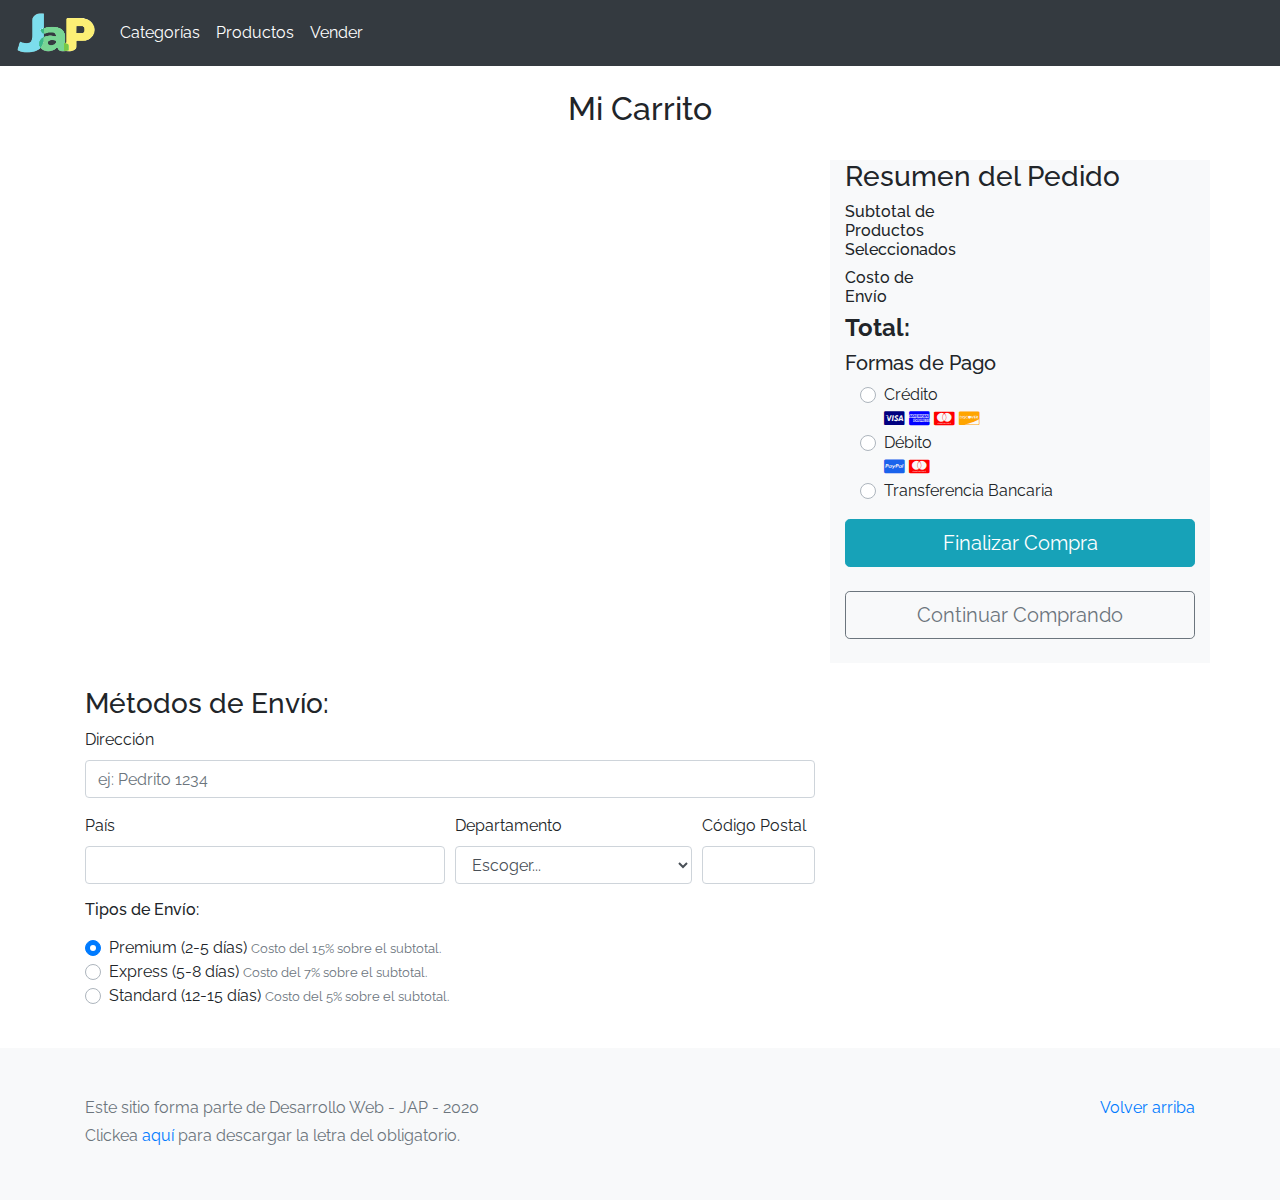
==== commit 589cb871: "entrega 6.5" ====
--- a/cart.html
+++ b/cart.html
@@ -349,16 +349,16 @@
       </div>
     </div>
     <!--fin de los modal-->
-    <footer class="text-muted bg-light">
-      <div class="container">
-        <p class="float-right">
-          <a href="#">Volver arriba</a>
-        </p>
-        <p>Este sitio forma parte de Desarrollo Web - JAP - 2020</p>
-        <p>Clickea <a target="_blank" href="Letra.pdf">aquí</a> para descargar la letra del obligatorio.</p>
-      </div>
-    </footer>
   </div>
+  <footer class="text-muted bg-light">
+    <div class="container">
+      <p class="float-right">
+        <a href="#">Volver arriba</a>
+      </p>
+      <p>Este sitio forma parte de Desarrollo Web - JAP - 2020</p>
+      <p>Clickea <a target="_blank" href="Letra.pdf">aquí</a> para descargar la letra del obligatorio.</p>
+    </div>
+  </footer>
   <div id="spinner-wrapper">
     <div class="lds-ring">
       <div></div>
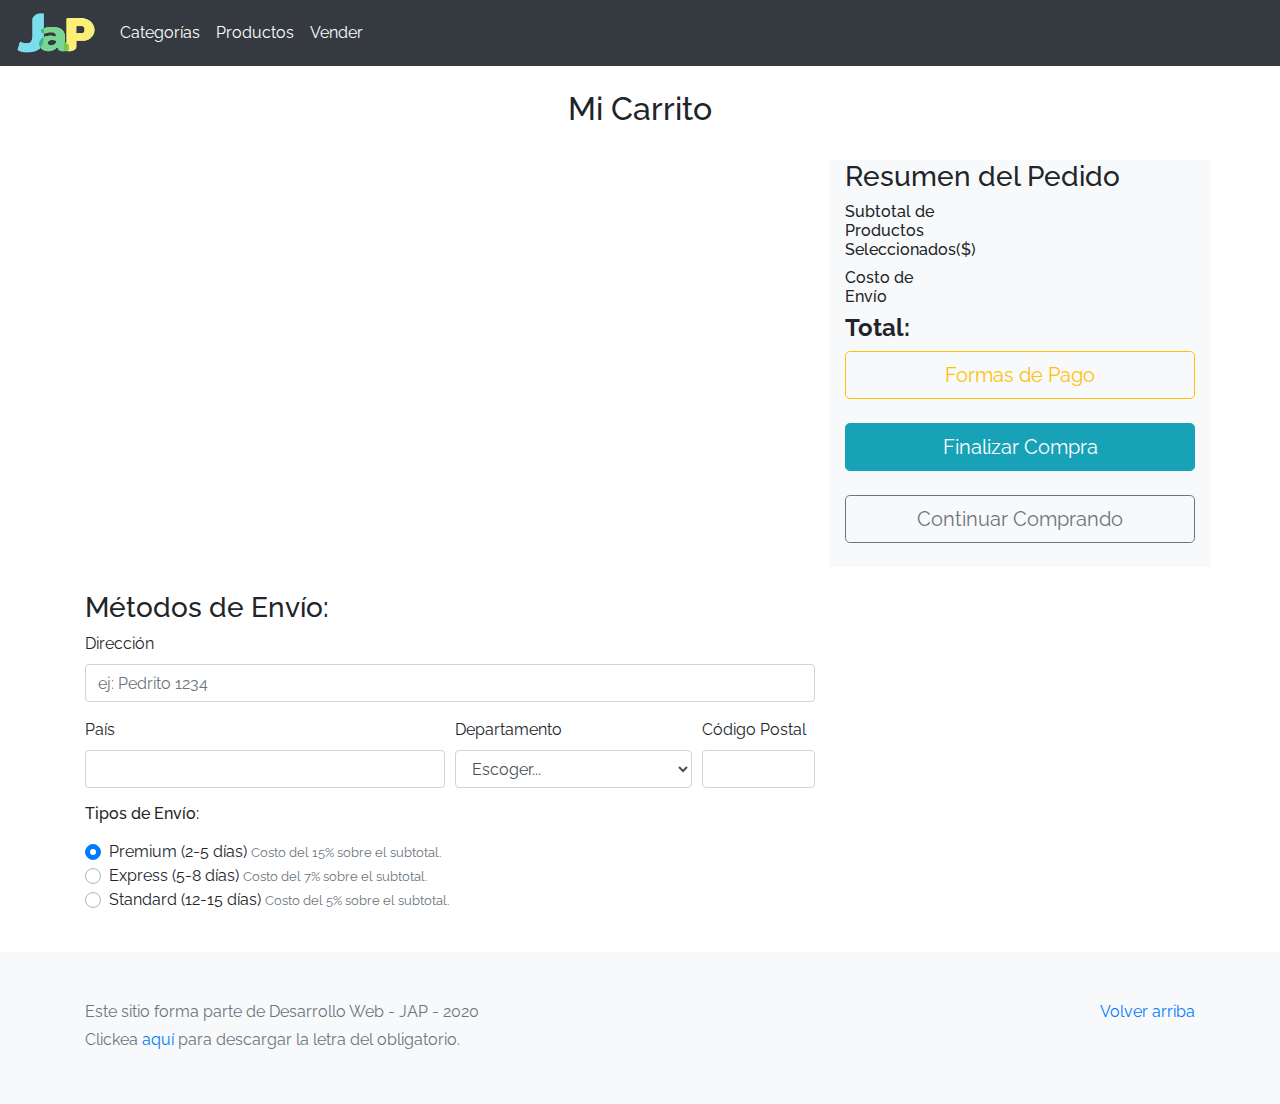
==== commit f7f1e971: "entrega 7" ====
--- a/cart.html
+++ b/cart.html
@@ -93,7 +93,7 @@
 
         <div class="row">
           <div class="col-md-4">
-            <h6>Subtotal de Productos Seleccionados</h6>
+            <h6>Subtotal de Productos Seleccionados($)</h6>
           </div>
           <div class="col-md-3 ml-md-auto" id="totalDeProductos"></div>
 
@@ -109,47 +109,23 @@
           <div class="col-md-4">
             <h4><strong>Total:</strong></h4>
           </div>
-          <div class="col-md-3 ml-md-auto" id="precioFinal"><strong></strong></div>
-        </div>
+          <div class="col-md-3 ml-md-auto" id="precioFinal"></div>
+        </div>
+
         <div>
-          <h5>Formas de Pago</h5>
-          <fieldset class="form-group col align-self-center">
-            <div class="row">
-              <div class="col-sm-10" id="seleccionarPago">
-                <div class="custom-control custom-radio">
-                  <input class="custom-control-input" type="radio" name="pagosForma" id="credito" value="option1"
-                    data-toggle="modal" data-target="#modal1">
-                  <label class="custom-control-label" for="credito">
-                    Crédito
-                  </label>
-                  <div class="icon-container">
-                    <i class="fa fa-cc-visa" style="color:navy;"></i>
-                    <i class="fa fa-cc-amex" style="color:blue;"></i>
-                    <i class="fa fa-cc-mastercard" style="color:red;"></i>
-                    <i class="fa fa-cc-discover" style="color:orange;"></i>
-                  </div>
-                </div>
-                <div class="custom-control custom-radio">
-                  <input class="custom-control-input" type="radio" name="pagosForma" id="debito" value="option2"  data-toggle="modal" data-target="#modal2">
-                  <label class="custom-control-label" for="debito">
-                    Débito
-                  </label>
-                  <div class="icon-container">
-                    <i class="fa fa-cc-paypal" style="color:rgb(26, 99, 236);"></i>
-                    <i class="fa fa-cc-mastercard" style="color:red;"></i>
-                  </div>
-                </div>
-                <div class="custom-control custom-radio">
-                  <input class="custom-control-input" type="radio" name="pagosForma" id="transferenciaBancaria"
-                    value="option3" data-toggle="modal" data-target="#modal3">
-                  <label class="custom-control-label" for="transferenciaBancaria">
-                    Transferencia Bancaria
-                  </label>
-                </div>
-              </div>
-            </div>
-          </fieldset>
-        </div>
+          <button type="button" class="btn btn-outline-warning btn-lg btn-block" data-toggle="modal"
+            data-target="#exampleModal">
+            Formas de Pago
+          </button>
+          <div class="invalid-feedback" id="pago" style="display: none;">
+            Seleccione un método de Pago.
+          </div>
+          <div class="valid-feedback" id="pago" style="display: none;">
+            Seleccione un método de Pago.
+          </div>
+        </div>
+
+        <br>
 
         <button type="submit" class="btn btn-info btn-lg btn-block" id="finalizarCompra">Finalizar Compra</button>
 
@@ -168,12 +144,19 @@
         <form>
           <div class="form-group">
             <label for="inputDireccion">Dirección</label>
-            <input type="text" class="form-control" id="inputDireccion" placeholder="ej: Pedrito 1234" value="">
+            <input type="text" class="form-control" name="metodoEnvio" id="inputDireccion"
+              placeholder="ej: Pedrito 1234" value="">
+            <div class="invalid-feedback">
+              Ingrese una dirección válida
+            </div>
           </div>
           <div class="form-row">
             <div class="form-group col-md-6">
               <label for="inputPais">País</label>
-              <input type="text" class="form-control" id="inputPais" value="">
+              <input type="text" class="form-control" name="metodoEnvio" id="inputPais" value="">
+              <div class="invalid-feedback">
+                Ingrese un país válido
+              </div>
             </div>
             <div class="form-group col-md-4">
               <label for="inputDepartamento">Departamento</label>
@@ -199,31 +182,39 @@
                 <option value="18">Tacuarembó</option>
                 <option value="19">Treinta y Tres</option>
               </select>
+              <div class="invalid-feedback">
+                Seleccione un Departamento
+              </div>
             </div>
             <div class="form-group col-md-2">
               <label for="inputCodigoPostal">Código Postal</label>
-              <input type="number" class="form-control" id="inputCodigoPostal" value="">
-            </div>
-          </div>
+              <input type="number" class="form-control" name="metodoEnvio" id="inputCodigoPostal" value="">
+              <div class="invalid-feedback">
+                Ingrese una código postal válido
+              </div>
+            </div>
+          </div>
+
           <h6>Tipos de Envío:</h6>
           <div class="d-block my-3" id="sleccionarTipoEnvio">
             <div class="custom-control custom-radio">
-              <input id="tipoPremium" name="envioTipo" type="radio" class="custom-control-input" checked value="0.15"
-                required="">
+              <input id="tipoPremium" name="envioTipo" type="radio" class="custom-control-input" value="15" required=""
+                checked>
               <label class="custom-control-label" for="tipoPremium">Premium (2-5 días) <small class="text-muted">Costo
                   del 15% sobre el subtotal.</small></label>
-            </div>
-            <div class="custom-control custom-radio">
-              <input id="tipoExpress" name="envioTipo" type="radio" class="custom-control-input" value="0.07"
-                required="">
+
+            </div>
+            <div class="custom-control custom-radio">
+              <input id="tipoExpress" name="envioTipo" type="radio" class="custom-control-input" value="7" required="">
               <label class="custom-control-label" for="tipoExpress">Express (5-8 días) <small class="text-muted">Costo
                   del 7% sobre el subtotal.</small></label>
-            </div>
-            <div class="custom-control custom-radio">
-              <input id="tipoStandard" name="envioTipo" type="radio" class="custom-control-input" value="0.05"
-                required="">
+
+            </div>
+            <div class="custom-control custom-radio">
+              <input id="tipoStandard" name="envioTipo" type="radio" class="custom-control-input" value="5" required="">
               <label class="custom-control-label" for="tipoStandard">Standard (12-15 días) <small
                   class="text-muted">Costo del 5% sobre el subtotal.</small></label>
+
             </div>
 
           </div>
@@ -233,89 +224,10 @@
       </div>
 
     </div>
-    <!-- Modal 1-->
-    <div class="modal fade" id="modal1" tabindex="-1" role="dialog"
-      aria-labelledby="exampleModalCenterTitle" aria-hidden="true">
-      <div class="modal-dialog modal-dialog-centered" role="document">
-        <div class="modal-content">
-          <div class="modal-header">
-            <h5 class="modal-title" id="exampleModalCenterTitle">Crédito</h5>
-            <button type="button" class="close" data-dismiss="modal" aria-label="Close">
-              <span aria-hidden="true">&times;</span>
-            </button>
-          </div>
-          <div class="modal-body">
-            <form>
-
-              <div class="form-group ">
-                <input type="text" class="form-control" id="inputNombreTitular" placeholder="Nombre del Titular" value="">
-              </div>
-              <div class="form-group ">
-                <input type="text" class="form-control" id="inputApellidoTitular" placeholder="Apellido del Titular" value="">
-              </div>
-              <div class="form-group ">
-                <input type="number" class="form-control" id="inputNumTarjeta" placeholder="Número de la Tarjeta" value="">
-              </div>
-              <div class="form-group ">
-                <input type="number" class="form-control" id="inputVencimiento"
-                  placeholder="Fecha de Vencimiento(MM/AAAA)" value="">
-              </div>
-              <div class="form-group ">
-                <input type="number" class="form-control" id="inputCodSeguridad" placeholder="Código de Seguridad(CVV)" value="">
-              </div>
-
-            </form>
-          </div>
-          <div class="modal-footer">
-            <button type="button" class="btn btn-secondary" data-dismiss="modal">Cerrar</button>
-            <button type="button" class="btn btn-info">Guardar Cambios</button>
-          </div>
-        </div>
-      </div>
-    </div>
-    <!-- Modal 2-->
-    <div class="modal fade" id="modal2" tabindex="-1" role="dialog"
-      aria-labelledby="exampleModalCenterTitle" aria-hidden="true">
-      <div class="modal-dialog modal-dialog-centered" role="document">
-        <div class="modal-content">
-          <div class="modal-header">
-            <h5 class="modal-title" id="exampleModalCenterTitle">Débito</h5>
-            <button type="button" class="close" data-dismiss="modal" aria-label="Close">
-              <span aria-hidden="true">&times;</span>
-            </button>
-          </div>
-          <div class="modal-body">
-            <form>
-
-              <div class="form-group ">
-                <input type="text" class="form-control" id="inputNombreTitular2" placeholder="Nombre del Titular" value="">
-              </div>
-              <div class="form-group ">
-                <input type="text" class="form-control" id="inputApellidoTitular2" placeholder="Apellido del Titular" value="">
-              </div>
-              <div class="form-group ">
-                <input type="number" class="form-control" id="inputNumTarjeta2" placeholder="Número de la Tarjeta" value="">
-              </div>
-              <div class="form-group ">
-                <input type="number" class="form-control" id="inputVencimiento2"
-                  placeholder="Fecha de Vencimiento(MM/AAAA)" value="">
-              </div>
-              <div class="form-group ">
-                <input type="number" class="form-control" id="inputCodSeguridad2" placeholder="Código de Seguridad(CVV)" value="">
-              </div>
-
-            </form>
-          </div>
-          <div class="modal-footer">
-            <button type="button" class="btn btn-secondary" data-dismiss="modal">Cerrar</button>
-            <button type="button" class="btn btn-info">Guardar Cambios</button>
-          </div>
-        </div>
-      </div>
-    </div>
-    <!-- Modal 3-->
-    <div class="modal fade" id="modal3" tabindex="-1" role="dialog"
-      aria-labelledby="exampleModalCenterTitle" aria-hidden="true">
+
+    <!-- Modal -------------------------------------------------------------------------------------------->
+    <div class="modal fade" id="exampleModal" tabindex="-1" role="dialog" aria-labelledby="exampleModalLabel"
+      aria-hidden="true">
       <div class="modal-dialog modal-dialog-centered" role="document">
         <div class="modal-content">
           <div class="modal-header">
@@ -325,30 +237,87 @@
             </button>
           </div>
           <div class="modal-body">
-            <form>
-
-              <div class="form-group ">
-                <input type="text" class="form-control" id="inputNombreDestinatario" placeholder="Nombre del Destinatario" value="">
+
+
+            <div class="custom-control custom-radio">
+              <input class="custom-control-input" type="radio" name="pagosForma" id="credito" value="option1"
+                data-toggle="collapse" data-target="#collapseExample1" aria-expanded="false"
+                aria-controls="collapseExample1">
+              <label class="custom-control-label" for="credito">
+                Crédito
+              </label>
+              <div class="icon-container">
+                <i class="fa fa-cc-visa" style="color:navy;"></i>
+                <i class="fa fa-cc-amex" style="color:blue;"></i>
+                <i class="fa fa-cc-mastercard" style="color:red;"></i>
+                <i class="fa fa-cc-discover" style="color:orange;"></i>
               </div>
-              
-              <div class="form-group ">
-                <input type="number" class="form-control" id="inputNumCuenta" placeholder="Número de Cuenta" value="">
-              </div>
-              
-              <div class="form-group ">
-                <input type="text" class="form-control" id="inputNombBanco" placeholder="Nombre del Banco" value="">
-              </div>
-
-            </form>
+              <form class="collapse" id="collapseExample1">
+
+                <div class="form-group ">
+                  <input type="text" name="informacion" class="form-control" id="inputNombreTitular"
+                    placeholder="Nombre del Titular" value="">
+
+                </div>
+                <div class="form-group ">
+                  <input type="text" name="informacion" class="form-control" id="inputApellidoTitular"
+                    placeholder="Apellido del Titular" value="">
+
+                </div>
+                <div class="form-group ">
+                  <input type="number" name="informacion" class="form-control" id="inputNumTarjeta"
+                    placeholder="Número de la Tarjeta" value="">
+
+                </div>
+                <div class="form-group ">
+                  <input type="number" name="informacion" class="form-control" id="inputVencimiento"
+                    placeholder="Fecha de Vencimiento(MM/AAAA)" value="">
+
+                </div>
+                <div class="form-group ">
+                  <input type="number" name="informacion" class="form-control" id="inputCodSeguridad"
+                    placeholder="Código de Seguridad(CVV)" value="">
+
+                </div>
+
+              </form>
+            </div>
+
+            <div class="custom-control custom-radio">
+              <input class="custom-control-input" type="radio" name="pagosForma" id="transferenciaBancaria"
+                value="option3" data-toggle="collapse" data-target="#collapseExample3" aria-expanded="false"
+                aria-controls="collapseExample3">
+              <label class="custom-control-label" for="transferenciaBancaria">
+                Transferencia Bancaria
+              </label>
+              <form class="collapse" id="collapseExample3">
+
+                <div class="form-group ">
+                  <input type="text" name="informacion" class="form-control" id="inputNombreDestinatario"
+                    placeholder="Nombre del Destinatario" value="">
+                </div>
+
+                <div class="form-group ">
+                  <input type="number" name="informacion" class="form-control" id="inputNumCuenta"
+                    placeholder="Número de Cuenta" value="">
+
+                </div>
+
+                <div class="form-group ">
+                  <input type="text" name="informacion" class="form-control" id="inputNombBanco"
+                    placeholder="Nombre del Banco" value="">
+                </div>
+              </form>
+            </div>
+
           </div>
           <div class="modal-footer">
             <button type="button" class="btn btn-secondary" data-dismiss="modal">Cerrar</button>
-            <button type="button" class="btn btn-info">Guardar Cambios</button>
           </div>
         </div>
       </div>
     </div>
-    <!--fin de los modal-->
+    <!--fin de los modal------------------------------------------------------------------------->
   </div>
   <footer class="text-muted bg-light">
     <div class="container">
@@ -359,6 +328,12 @@
       <p>Clickea <a target="_blank" href="Letra.pdf">aquí</a> para descargar la letra del obligatorio.</p>
     </div>
   </footer>
+  <div class="alert alert-info fade" role="alert" id="alertResult">
+    <span id="resultSpan"></span>
+    <button type="button" class="close" data-dismiss="alert" aria-label="Close">
+      <span aria-hidden="true">&times;</span>
+    </button>
+  </div>
   <div id="spinner-wrapper">
     <div class="lds-ring">
       <div></div>
--- a/css/styles.css
+++ b/css/styles.css
@@ -205,4 +205,17 @@
   margin: 1rem -15px 0;
   border: solid #f8f9fa;
   border-width: .2rem 0 0;
-}+}
+
+.bg-imgindex {
+  /* The image used */
+  background-image: url("../img/fondo.png");
+
+  min-height: 380px;
+
+  /* Center and scale the image nicely */
+  background-position: center;
+  background-repeat: no-repeat;
+  background-size: cover;
+  position: relative;
+}
